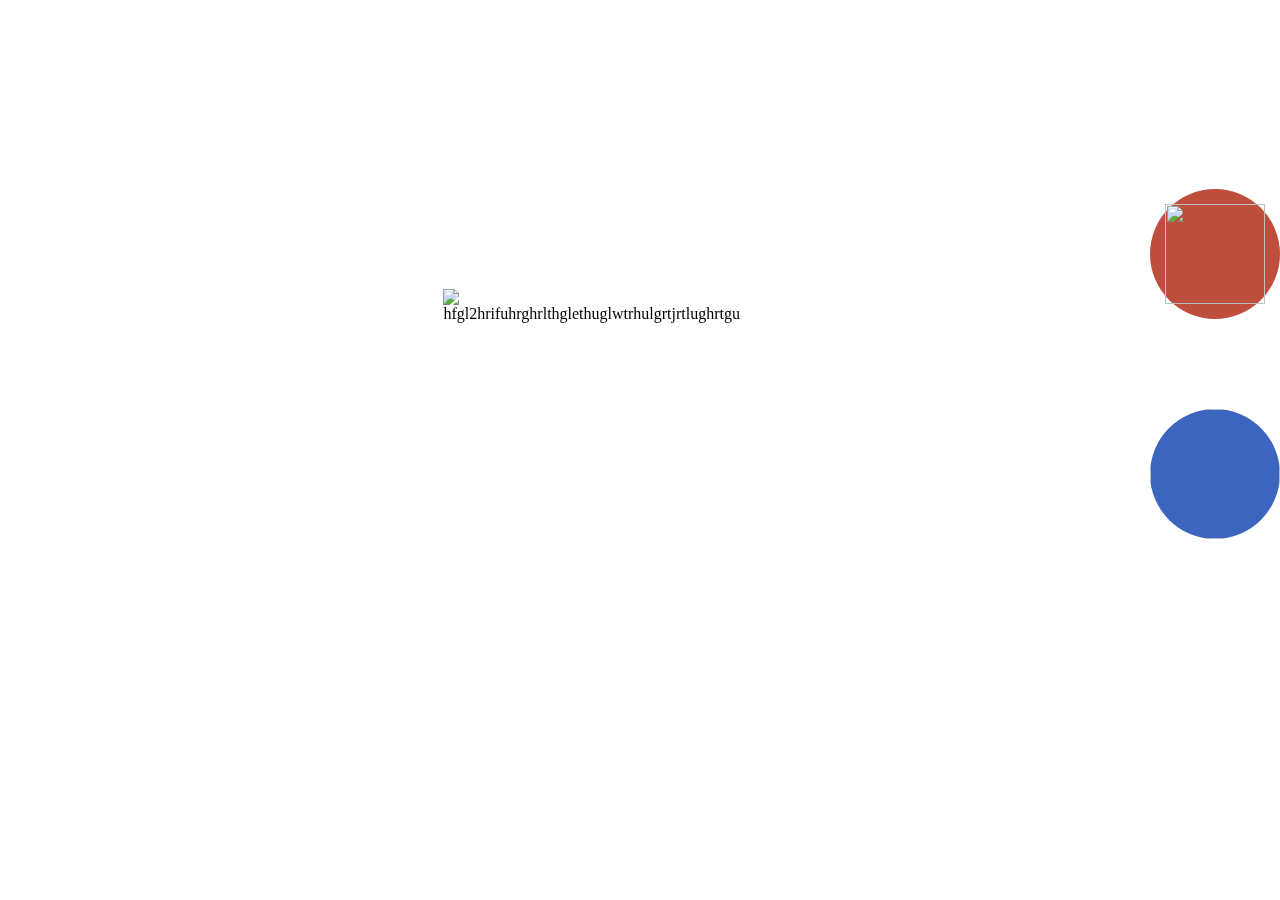
==== Meditacia.html @ 426d47de "Add files via upload" ====
<!DOCTYPE html>
<html lang="ru">
<head>
    <meta charset="UTF-8">
    <title>Document</title>
    <link href="Meditaciacss.css" rel="stylesheet">
</head>
<body>
    <video class="fon" loop>
        <source src="video/beach.mp4">
    </video>
<div class=" contener">
<div>
  <ul>
      <li>
        <button class="Minutes2">2 Minutes</button>
      </li>
      <li>
        <button class="Minutes5">5 Minutes</button>
      </li>
      <li>
        <button class="Minutes10">10 Minutes</button>
      </li>
  </ul> 
</div>
<div class="diiiiiiiiiiiiiiiiiiiiiiiiiiiiiiiiiiiiiiiiiiiiiiiiiiiiiiiiiiiiiiiiiiiiivvvvvvvv">
  <svg class="blue"width="453" height="453" viewBox="0 0 453 453" fill="none" xmlns="http://www.w3.org/2000/svg">
    <circle cx="226.5" cy="226.5" r="216.5" stroke="#018EBA" stroke-width="20"/>
  </svg>
  <svg class="white"width="453" height="453" viewBox="0 0 453 453" fill="none" xmlns="http://www.w3.org/2000/svg">
    <circle cx="226.5" cy="226.5" r="216.5" stroke="#FFFFFF" stroke-width="20"/>
  </svg>
  <img src="C:\Users\User\Downloads\Новая папка (2)\play.svg" alt="hfgl2hrifuhrghrlthglethuglwtrhulgrtjrtlughrtgu"class='play'>
  <p class="chisla">00:00</p>

</div>
<div>
  <div class="sun_button">
 <img class="sun" src="C:\Users\User\Downloads\Новая папка (2)\svg\svg\beach.svg">
  </div>
  <div class="rain_button">
    <img class="rain" src="C:\Users\User\Downloads\Новая папка (2)\rain.svg">
     </div>
</div>
</div>
<audio class="song">
   <source src="sounds/beach.mp3">
</audio>
  <script src="Meditaciajavascript.js"></script> 
</body>
</html>
---- Meditaciacss.css ----
*{
     margin: 0px;
     padding: 0px;
     box-sizing: border-box;
 }
 
video{
    position: fixed;
    z-index: -5;
    width: 100%;
}

ul{
    
    
}

button{
    background-color:rgba(250, 250, 250, 0);
    color: white;
    width: 200px;
    height: 100px;
    margin:40px;
    border: solid 5px white;
    border-radius: 7px;
    font-family: 'Gill Sans', 'Gill Sans MT', Calibri, 'Trebuchet MS', sans-serif;
    font-size:30px;
}

p{
    color:white;
    font-family: 'Gill Sans', 'Gill Sans MT', Calibri, 'Trebuchet MS', sans-serif;
    font-size:30px;
}

.diiiiiiiiiiiiiiiiiiiiiiiiiiiiiiiiiiiiiiiiiiiiiiiiiiiiiiiiiiiiiiiiiiiiivvvvvvvv{
    text-align: center;
    position: relative;
}

.contener{
    display: flex;
    justify-content:space-between;
    padding-top: 189px;
}

.sun{
    text-align: center;
    height: 100px; 
    width: 100px;
}

.sun_button{
    border-radius: 50%;
    background-color:rgb(190, 79, 60);
    height: 130px; 
    width: 130px;
    text-align: center; 
    padding-top:15px;  
}

.rain_button{
    text-align: center; 
    padding-top:45px;  
}
.sun{
    text-align: center;
    height: 100px; 
    width: 100px;
}
.rain{
    margin-top:45px; 
    background-color:rgb(60, 101, 190); 
     border-radius: 50%;
     height: 130px; 
     width: 130px;
     text-align: center;
}


.white{
    position: absolute;
   right: -195px;
   top: 50px;
    z-index: -3;
}

.blue{
   position: absolute;
   top :50px;
   right: -195px;
   transform: rotate(-90deg);
}

.chisla{
    position: absolute;
    bottom :5px;
    right:5px;
}

.play{
    position: absolute;
    top:100px;
    right: -25px;
}
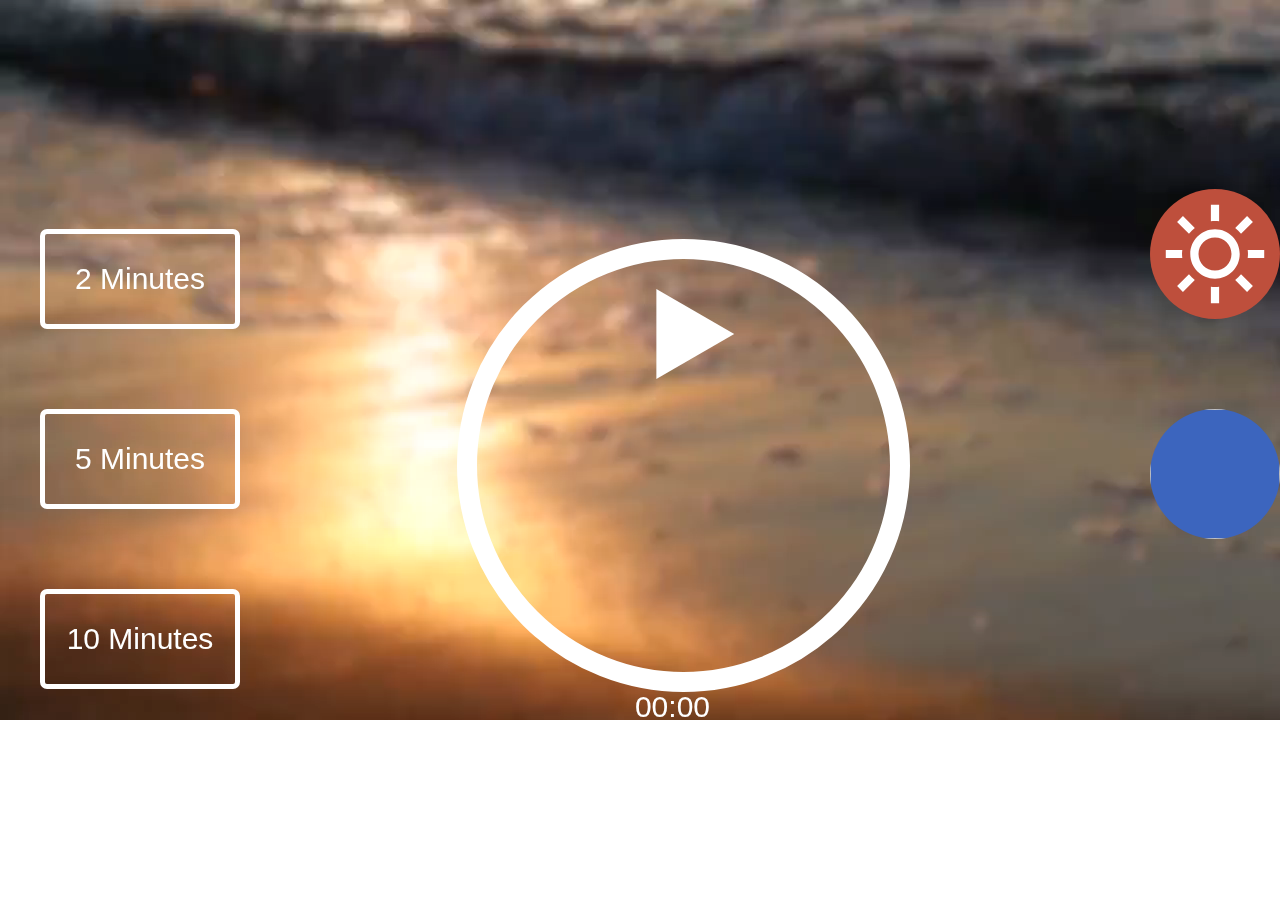
==== commit 9e5bc2cc: "Add files via upload" ====
--- a/Meditacia.html
+++ b/Meditacia.html
@@ -7,7 +7,7 @@
 </head>
 <body>
     <video class="fon" loop>
-        <source src="video/beach.mp4">
+        <source src="beach.mp4">
     </video>
 <div class=" contener">
 <div>
@@ -30,21 +30,21 @@
   <svg class="white"width="453" height="453" viewBox="0 0 453 453" fill="none" xmlns="http://www.w3.org/2000/svg">
     <circle cx="226.5" cy="226.5" r="216.5" stroke="#FFFFFF" stroke-width="20"/>
   </svg>
-  <img src="C:\Users\User\Downloads\Новая папка (2)\play.svg" alt="hfgl2hrifuhrghrlthglethuglwtrhulgrtjrtlughrtgu"class='play'>
+  <img src="play.svg" alt="hfgl2hrifuhrghrlthglethuglwtrhulgrtjrtlughrtgu"class='play'>
   <p class="chisla">00:00</p>
 
 </div>
 <div>
   <div class="sun_button">
- <img class="sun" src="C:\Users\User\Downloads\Новая папка (2)\svg\svg\beach.svg">
+ <img class="sun" src="beach.svg">
   </div>
   <div class="rain_button">
-    <img class="rain" src="C:\Users\User\Downloads\Новая папка (2)\rain.svg">
+    <img class="rain" src="rain.svg">
      </div>
 </div>
 </div>
 <audio class="song">
-   <source src="sounds/beach.mp3">
+   <source src="beach.mp3">
 </audio>
   <script src="Meditaciajavascript.js"></script> 
 </body>
